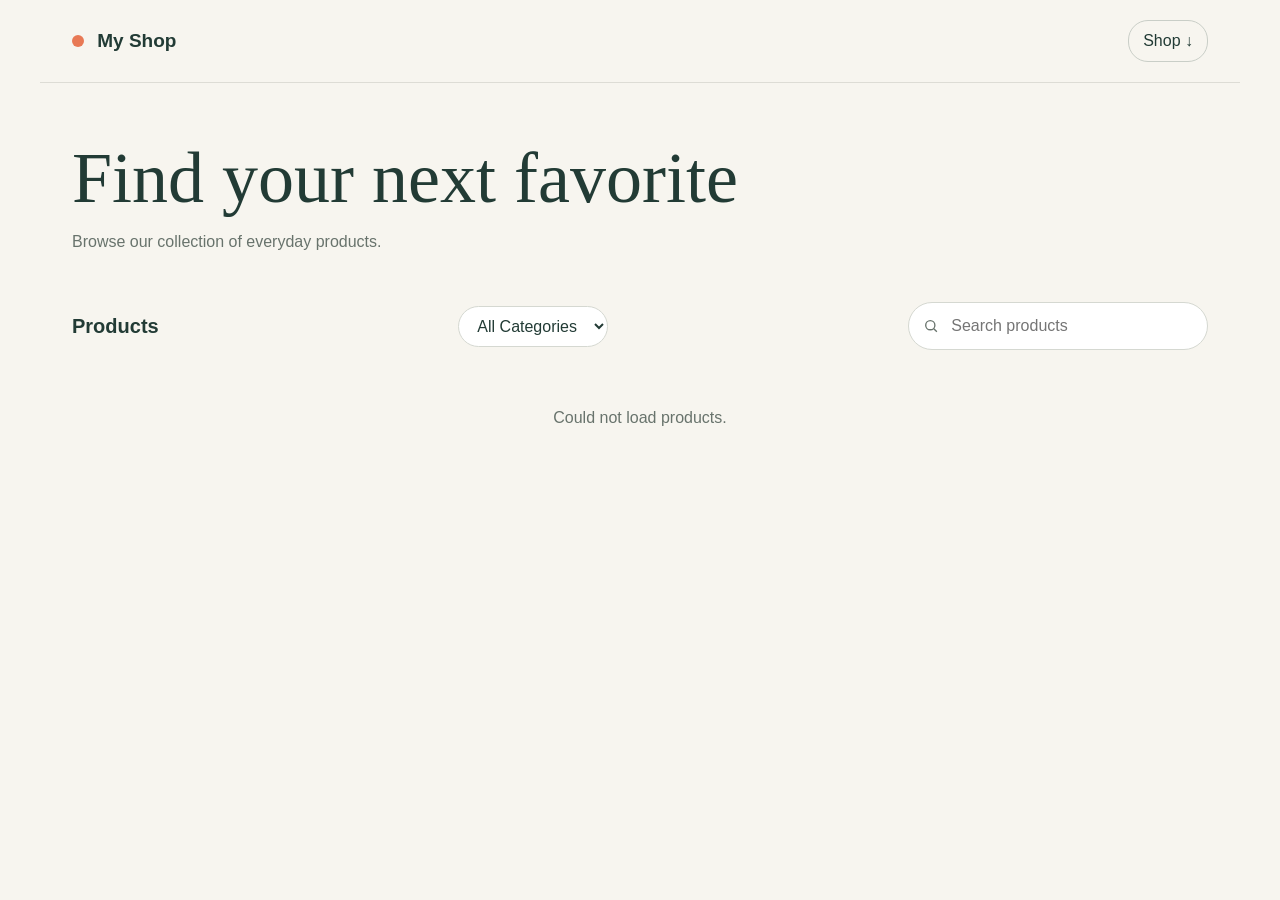
==== index.html @ 35efe7bd "Added a category filter" ====
<!DOCTYPE html>
<html lang="en">

<head>
  <meta charset="UTF-8" />
  <meta name="viewport" content="width=device-width, initial-scale=1.0" />
  <meta name="description" content="Browse products from My Shop." />
  <title>My Shop</title>
  <link rel="stylesheet" href="styles.css" />
</head>

<body>

  <header class="site-header">
    <a href="#top" class="brand">
      <span class="brand-mark" aria-hidden="true"></span>
      My Shop
    </a>

    <a class="header-link" href="#products">
      Shop <span aria-hidden="true">↓</span>
    </a>
  </header>

  <main id="top">

    <section class="catalog" id="products" aria-labelledby="catalog-title">

      <div class="page-intro">
        <h1>Find your next favorite</h1>
        <p>Browse our collection of everyday products.</p>
      </div>

      <div class="catalog-toolbar">

        <h2 id="catalog-title">Products</h2>
        
        <select id="category-filter">
          <option value="all">All Categories</option>
        </select>

        <form class="search-form" role="search">
          <label class="visually-hidden" for="product-search">
            Search products
          </label>

          <svg class="search-icon" aria-hidden="true" viewBox="0 0 24 24">
            <circle cx="10.8" cy="10.8" r="6.8"></circle>
            <path d="m16 16 4.5 4.5"></path>
          </svg>

          <input id="product-search" name="q" type="search" placeholder="Search products" autocomplete="off" />
        </form>

      </div>

      <p id="search-status" class="search-status"></p>

      <div id="products-container"></div>

    </section>

  </main>

  <script src="index.js"></script>

</body>

</html>
---- styles.css ----
* {
    box-sizing: border-box;
}

body {
    margin: 0;
    background: #f7f5ef;
    color: #223b35;
    font-family: Arial, sans-serif;
    line-height: 1.5;
}

a {
    color: inherit;
    text-decoration: none;
}

a:focus-visible,
input:focus-visible,
select:focus-visible {
    outline: 2px solid #264b40;
    outline-offset: 3px;
}

.site-header,
main {
    max-width: 1200px;
    margin: 0 auto;
    padding-right: 32px;
    padding-left: 32px;
}

.site-header {
    display: flex;
    align-items: center;
    justify-content: space-between;
    padding-top: 20px;
    padding-bottom: 20px;
    border-bottom: 1px solid #dddcd5;
}

.brand {
    font-size: 19px;
    font-weight: 700;
}

.brand-mark {
    display: inline-block;
    width: 12px;
    height: 12px;
    margin-right: 8px;
    border-radius: 50%;
    background: #e87955;
}

.header-link {
    padding: 8px 14px;
    border: 1px solid #c9cec7;
    border-radius: 20px;
}

main {
    padding-top: 56px;
    padding-bottom: 80px;
}

.page-intro {
    margin-bottom: 48px;
}

.page-intro h1 {
    margin: 0;
    font-family: Georgia, "Times New Roman", serif;
    font-size: clamp(40px, 7vw, 72px);
    font-weight: 400;
    line-height: 1.1;
}

.page-intro p {
    margin: 12px 0 0;
    color: #68736c;
    font-size: 16px;
}

.catalog-toolbar {
    display: flex;
    align-items: center;
    justify-content: space-between;
    gap: 20px;
    margin-bottom: 12px;
}

.catalog-toolbar h2 {
    margin: 0;
    font-size: 20px;
}

.filters {
    display: flex;
    align-items: center;
    gap: 12px;
}

.search-form {
    display: flex;
    align-items: center;
    gap: 10px;
    width: 300px;
    padding: 10px 14px;
    border: 1px solid #d5d8d1;
    border-radius: 24px;
    background: #fff;
}

.search-icon {
    width: 18px;
    height: 18px;
    fill: none;
    stroke: #68736c;
    stroke-width: 2;
}

.search-form input {
    width: 100%;
    min-width: 0;
    border: 0;
    outline: 0;
    background: transparent;
    color: inherit;
    font: inherit;
}

#category-filter {
    padding: 10px 14px;
    border: 1px solid #d5d8d1;
    border-radius: 24px;
    background: #fff;
    color: #223b35;
    font: inherit;
    cursor: pointer;
}

.visually-hidden {
    position: absolute;
    width: 1px;
    height: 1px;
    overflow: hidden;
    clip: rect(0, 0, 0, 0);
    white-space: nowrap;
}

.search-status {
    margin: 0 0 16px;
    color: #68736c;
    font-size: 13px;
}

#products-container {
    display: grid;
    grid-template-columns: repeat(3, minmax(0, 1fr));
    gap: 24px;
}

.product {
    display: flex;
    width: 100%;
    flex-direction: column;
    overflow: hidden;
    border: 1px solid #e1e1dc;
    border-radius: 12px;
    background: #fff;
}

.product-art {
    display: grid;
    aspect-ratio: 1;
    place-items: center;
    background: #e2e8e1;
}

.product-art img {
    width: 75%;
    height: 75%;
    object-fit: contain;
}

.product-info {
    flex: 1;
    display: flex;
    align-items: flex-start;
    justify-content: space-between;
    gap: 12px;
    padding: 16px;
}

.product-copy {
    min-width: 0;
}

.product-category {
    margin: 0 0 4px;
    color: #68736c;
    font-size: 12px;
}

.product-info h3 {
    margin: 0;
    font-family: Georgia, "Times New Roman", serif;
    font-size: 20px;
    font-weight: 400;
}

.product-description {
    margin: 8px 0 0;
    color: #68736c;
    font-size: 14px;
}

.price {
    flex: none;
    margin: 0;
    color: #264b40;
    font-weight: 700;
}

.empty-state {
    grid-column: 1 / -1;
    padding: 24px;
    color: #68736c;
    text-align: center;
}

@media (max-width: 768px) {
    #products-container {
        grid-template-columns: repeat(2, minmax(0, 1fr));
    }
}

@media (max-width: 500px) {
    .site-header,
    main {
        padding-right: 20px;
        padding-left: 20px;
    }

    #products-container {
        grid-template-columns: 1fr;
    }

    .catalog-toolbar {
        align-items: flex-start;
        flex-direction: column;
    }

    .filters {
        width: 100%;
        flex-direction: column;
        align-items: stretch;
    }

    .search-form {
        width: 100%;
    }

    #category-filter {
        width: 100%;
    }
}
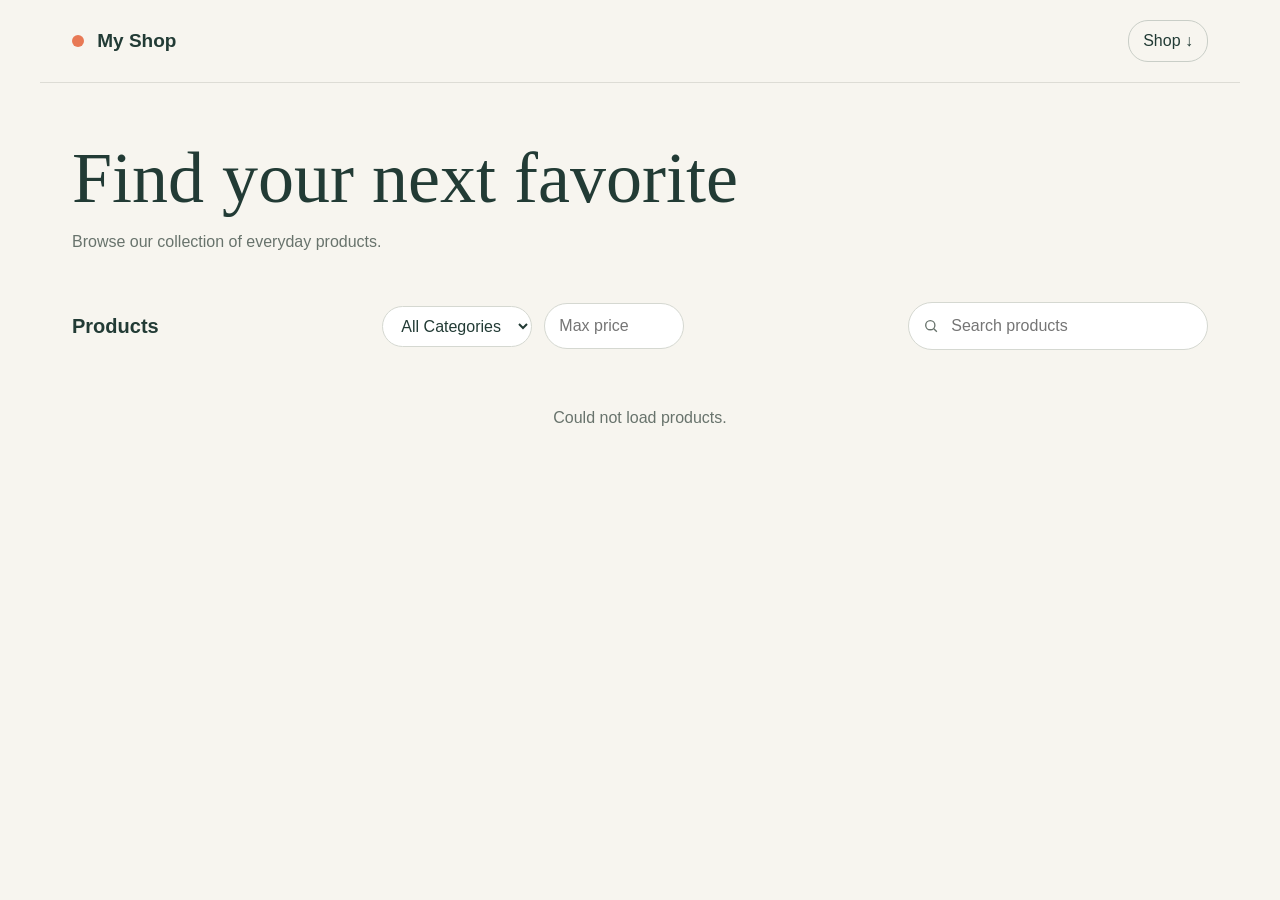
==== commit 48a80c0d: "Added a price filter" ====
--- a/index.html
+++ b/index.html
@@ -35,9 +35,26 @@
 
         <h2 id="catalog-title">Products</h2>
         
-        <select id="category-filter">
-          <option value="all">All Categories</option>
-        </select>
+        <div class="filters">
+          <label class="visually-hidden" for="category-filter">
+            Filter by category
+          </label>
+          <select id="category-filter">
+            <option value="all">All Categories</option>
+          </select>
+
+          <label class="visually-hidden" for="max-price">
+            Maximum price
+          </label>
+          <input
+            id="max-price"
+            type="number"
+            min="0"
+            step="any"
+            placeholder="Max price"
+            inputmode="decimal"
+          />
+        </div>
 
         <form class="search-form" role="search">
           <label class="visually-hidden" for="product-search">
--- a/styles.css
+++ b/styles.css
@@ -140,6 +140,16 @@
     cursor: pointer;
 }
 
+#max-price {
+    width: 140px;
+    padding: 10px 14px;
+    border: 1px solid #d5d8d1;
+    border-radius: 24px;
+    background: #fff;
+    color: #223b35;
+    font: inherit;
+}
+
 .visually-hidden {
     position: absolute;
     width: 1px;
@@ -265,4 +275,8 @@
     #category-filter {
         width: 100%;
     }
+
+    #max-price {
+        width: 100%;
+    }
 }
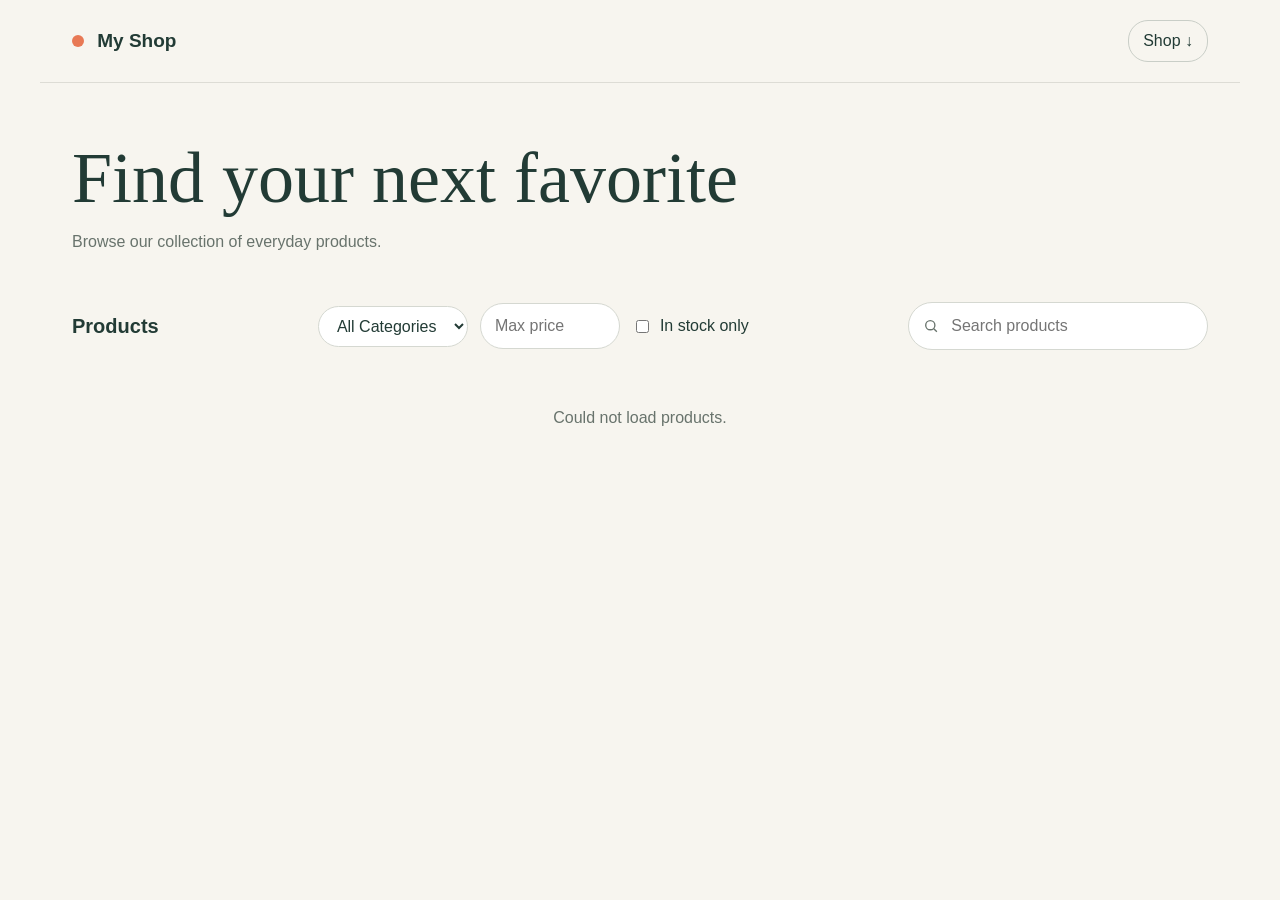
==== commit 1e293368: "Added a stock filter" ====
--- a/index.html
+++ b/index.html
@@ -54,6 +54,11 @@
             placeholder="Max price"
             inputmode="decimal"
           />
+
+          <label class="stock-filter" for="in-stock-only">
+            <input id="in-stock-only" type="checkbox" />
+            In stock only
+          </label>
         </div>
 
         <form class="search-form" role="search">
--- a/styles.css
+++ b/styles.css
@@ -150,6 +150,18 @@
     font: inherit;
 }
 
+.stock-filter {
+    display: flex;
+    align-items: center;
+    gap: 8px;
+    color: #223b35;
+    white-space: nowrap;
+}
+
+.stock-filter input {
+    accent-color: #264b40;
+}
+
 .visually-hidden {
     position: absolute;
     width: 1px;
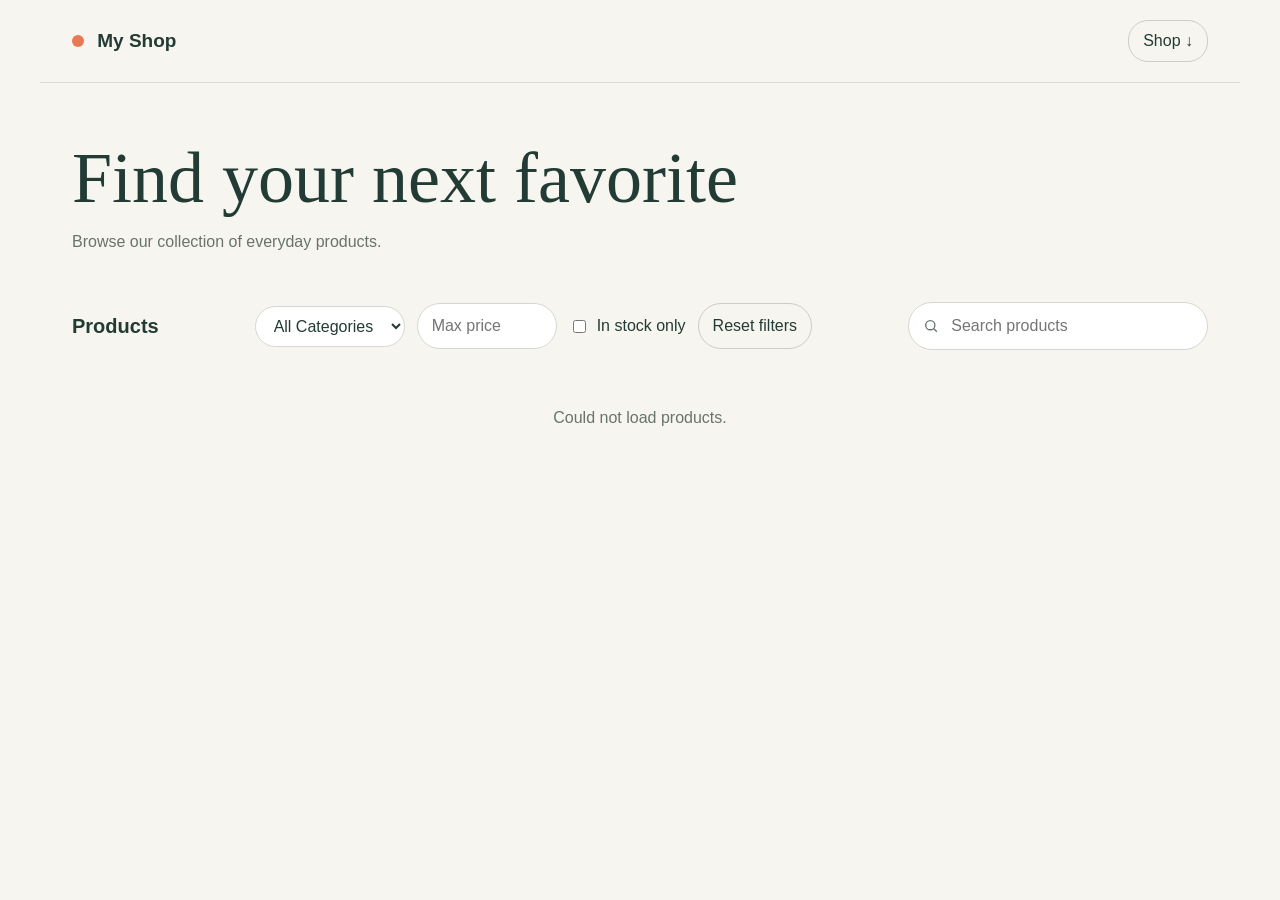
==== commit f71c2589: "Added a reset btn to remove all the filters applied" ====
--- a/index.html
+++ b/index.html
@@ -59,6 +59,8 @@
             <input id="in-stock-only" type="checkbox" />
             In stock only
           </label>
+
+          <button id="reset-filters" type="button">Reset filters</button>
         </div>
 
         <form class="search-form" role="search">
--- a/styles.css
+++ b/styles.css
@@ -17,7 +17,8 @@
 
 a:focus-visible,
 input:focus-visible,
-select:focus-visible {
+select:focus-visible,
+button:focus-visible {
     outline: 2px solid #264b40;
     outline-offset: 3px;
 }
@@ -150,6 +151,16 @@
     font: inherit;
 }
 
+#reset-filters {
+    padding: 10px 14px;
+    border: 1px solid #c9cec7;
+    border-radius: 24px;
+    background: transparent;
+    color: #223b35;
+    font: inherit;
+    cursor: pointer;
+}
+
 .stock-filter {
     display: flex;
     align-items: center;
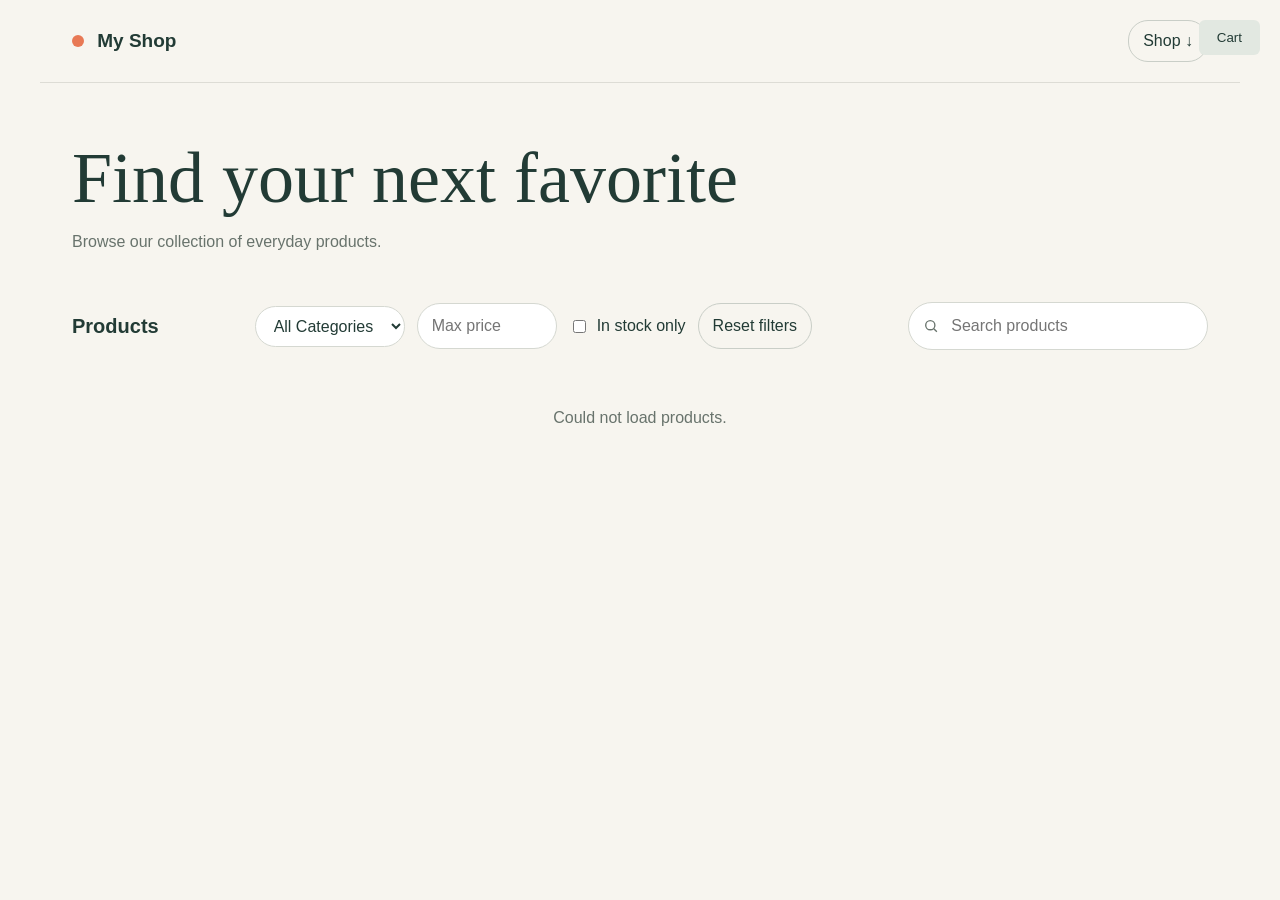
==== commit 626f48ef: "Added a static cart sidebar" ====
--- a/index.html
+++ b/index.html
@@ -20,7 +20,23 @@
     <a class="header-link" href="#products">
       Shop <span aria-hidden="true">↓</span>
     </a>
+
+    <button class="cart-btn" id="cart-toggle" type="button" aria-expanded="false" aria-controls="cart-sidebar">
+      Cart
+    </button>
   </header>
+
+  <div class="cart-overlay" id="cart-overlay" aria-hidden="true"></div>
+
+  <aside class="cart-sidebar" id="cart-sidebar" aria-hidden="true" aria-labelledby="cart-title">
+    <div class="cart-header">
+      <h2 id="cart-title">Your cart</h2>
+      <button class="close-btn" id="cart-close" type="button" aria-label="Close cart">&times;</button>
+    </div>
+    <div class="cart-items">
+      <p>Your cart is empty.</p>
+    </div>
+  </aside>
 
   <main id="top">
 
@@ -83,6 +99,7 @@
       <div id="products-container"></div>
 
     </section>
+    
 
   </main>
 
--- a/styles.css
+++ b/styles.css
@@ -263,6 +263,104 @@
     text-align: center;
 }
 
+.cart-btn {
+    position: fixed;
+    top: 20px;
+    right: 20px;
+    z-index: 1000;
+    padding: 10px 18px;
+    background: #E2E8E1;
+    color: #223b35;
+    border: none;
+    border-radius: 6px;
+    cursor: pointer;
+}
+
+.cart-overlay {
+    position: fixed;
+    inset: 0;
+    background: rgba(0, 0, 0, 0.5);
+    opacity: 0;
+    visibility: hidden;
+    transition: opacity 0.3s;
+    z-index: 998;
+}
+
+.cart-overlay.active {
+    opacity: 1;
+    visibility: visible;
+}
+
+.cart-sidebar {
+    position: fixed;
+    top: 0;
+    right: -400px;
+    width: 380px;
+    height: 100vh;
+    background: #fff;
+    box-shadow: -2px 0 10px rgba(0, 0, 0, 0.2);
+    transition: right 0.35s ease;
+    z-index: 999;
+    display: flex;
+    flex-direction: column;
+}
+
+.cart-sidebar.active {
+    right: 0;
+}
+
+.cart-header {
+    display: flex;
+    justify-content: space-between;
+    align-items: center;
+    padding: 20px;
+    border-bottom: 1px solid #eee;
+}
+
+.close-btn {
+    background: none;
+    border: none;
+    font-size: 28px;
+    cursor: pointer;
+}
+
+.cart-items {
+    flex: 1;
+    overflow-y: auto;
+    padding: 20px;
+}
+
+.cart-item {
+    display: flex;
+    justify-content: space-between;
+    align-items: center;
+    padding: 12px 0;
+    border-bottom: 1px solid #eee;
+}
+
+.cart-footer {
+    padding: 20px;
+    border-top: 1px solid #eee;
+}
+
+.cart-total {
+    display: flex;
+    justify-content: space-between;
+    margin-bottom: 15px;
+    font-size: 18px;
+}
+
+.checkout-btn {
+    width: 100%;
+    padding: 12px;
+    background: #333;
+    color: #fff;
+    border: none;
+    border-radius: 6px;
+    font-size: 16px;
+    cursor: pointer;
+}
+
 @media (max-width: 768px) {
     #products-container {
         grid-template-columns: repeat(2, minmax(0, 1fr));
@@ -270,6 +368,7 @@
 }
 
 @media (max-width: 500px) {
+
     .site-header,
     main {
         padding-right: 20px;
